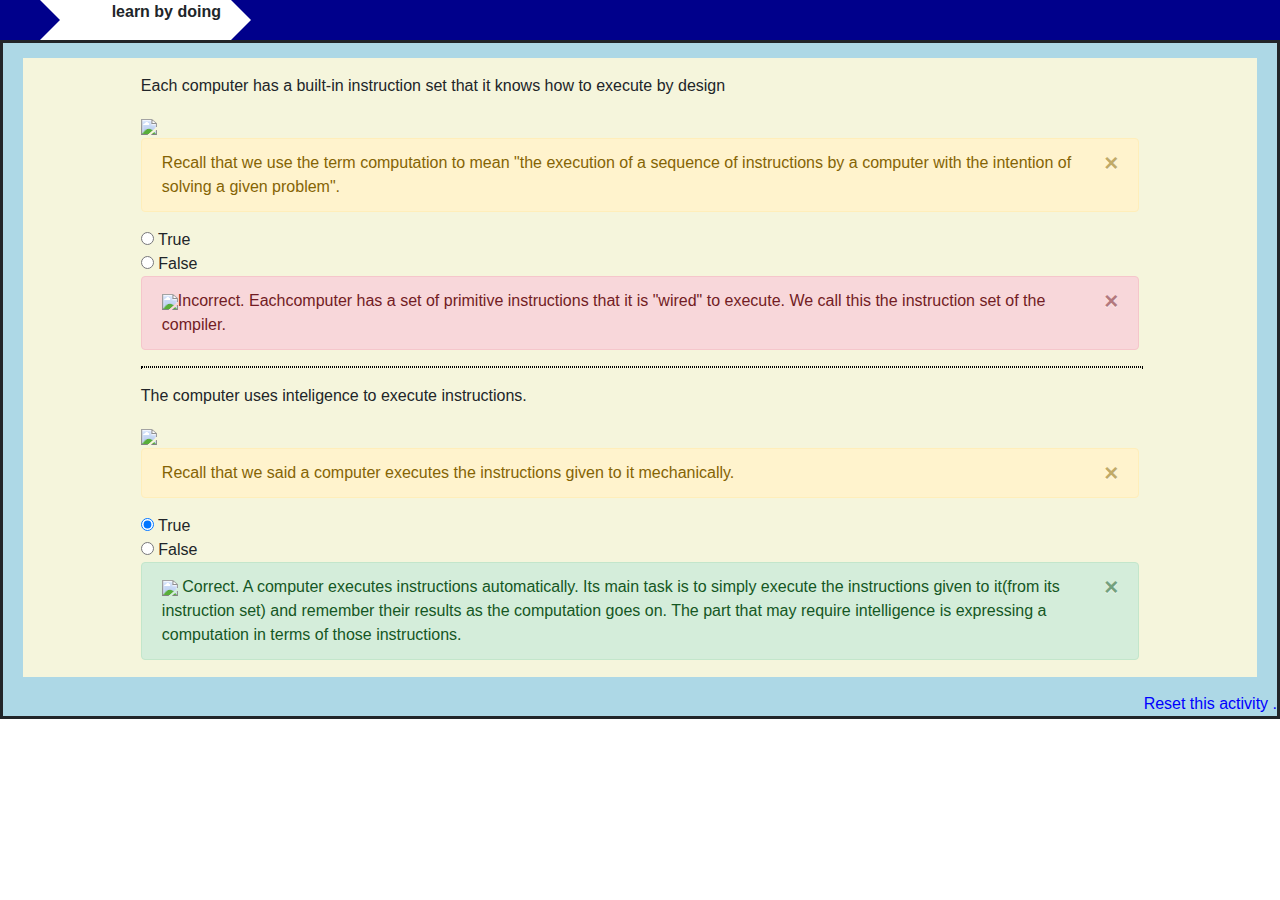
==== module3/assignment2/Quiz.html @ f8d338e0 "M3_Ass2" ====
<!DOCTYPE html>
<html>
<head>
	<title>Learn by Doing</title>
	<link rel="stylesheet" href="https://maxcdn.bootstrapcdn.com/bootstrap/4.1.3/css/bootstrap.min.css">
<style>
.dot{
	border:0.5px dotted black;
	width: 1000px;
}
#tt{
	background-color: LightBlue;
	border-style: solid;
  border-color: solid blue;
} 
.row{
  background-color: Beige;
  margin-top: 15px;
  margin-bottom: 15px;
  margin-right: 20px;
  margin-left: 20px;

}
  		.right {
			  width: 0;
			  height: 0;
			  border-top: 20px solid transparent;
			  border-bottom: 20px solid transparent;
			  border-left: 20px solid darkblue;

		}
		.left {
			  width: 0;
			  height: 0;
			  border-top: 20px solid transparent;
			  border-bottom: 20px solid transparent;
			  border-left: 20px solid white;
		}
#aa{
	background-color: DarkBlue;
}
#Five{
	 color: blue;
  
}
</style>
</head>
<body>

	<div class="Head" style="text-align: right;height:40px;display: flex ;">
		<div style="background-color: darkblue;width:50px">

		</div>
		<div class="right">
		</div>
		<div style="font-size: 16px;width: 200px;background-color: white;margin-right: 10px ">
			<p style="0 0 25px blue, 0 0 5px darkblue;"><strong>learn by doing</strong></p>
		</div>
		<div class="left" style="background-color: darkblue">
		</div>
		<div style="background-color: darkblue;width:100%">
		</div>
	</div>
	</div>
		<div id="tt">
	<div class="row">
  	<div class="col-sm-1">
  	</div>
    <div class="col-sm-10">
    	<div><p></p><p></p></div>
<p>Each computer has a built-in instruction set that it knows how to execute by design</p>
<div>
	<img src="file:///C:/Users/Zone/Desktop/Web_Programming/module3/assignment2/Hint.jpg" width="25px">
</div>
<div class="alert alert-warning alert-dismissible fade show">
    		<a href="#" class="close" data-dismiss="alert" aria-label="close">&times;</a>
			Recall that we use the term computation to mean "the execution of a sequence of instructions by a computer with the intention of solving a given problem".
		</div>
  <input type="radio" name="answer" value="true" checked> True<br>
  <input type="radio" name="answer" value="false"> False<br>
<div class="alert alert-danger alert-dismissible fade show">
			<a href="#" class="close" data-dismiss="alert" aria-label="close">&times;</a>
			<img src="https://cdn-images-1.medium.com/max/1200/1*OXOeT_8GiwyMVPeWRKf11w.png" width="20px">Incorrect. Eachcomputer has a set of primitive instructions that it is "wired" to execute. We call this the instruction set of the compiler.
		</div>
<hr class="dot"/>
<p>The computer uses inteligence to execute instructions.</p>
<div>
	<img src="file:///C:/Users/Zone/Desktop/Web_Programming/module3/assignment2/Hint.jpg" width="25px">
</div>
<div class="alert alert-warning alert-dismissible fade show">
			<a href="#" class="close" data-dismiss="alert" aria-label="close">&times;</a>
			Recall that we said a computer executes the instructions given to it mechanically.
		</div>
  <input type="radio" name="answer" value="true" checked> True<br>
  <input type="radio" name="answer" value="false"> False<br>
<div class="alert alert-success alert-dismissible fade show">
			<a href="#" class="close" data-dismiss="alert" aria-label="close">&times;</a>
			<img src="https://cdn2.iconfinder.com/data/icons/pointed-edge-web-navigation/130/tick-green-512.png" width="20px">
			Correct. A computer executes instructions automatically. Its main task is to simply execute the instructions given to it(from its instruction set) and remember their results as the computation goes on. The part that may require intelligence is expressing a computation in terms of those instructions.
		</div>
<div class="col-sm-1">
  	</div>
</div>
</div>
<div align="right" id="Five">Reset this activity .</div> 
</div>
</body>
</html>
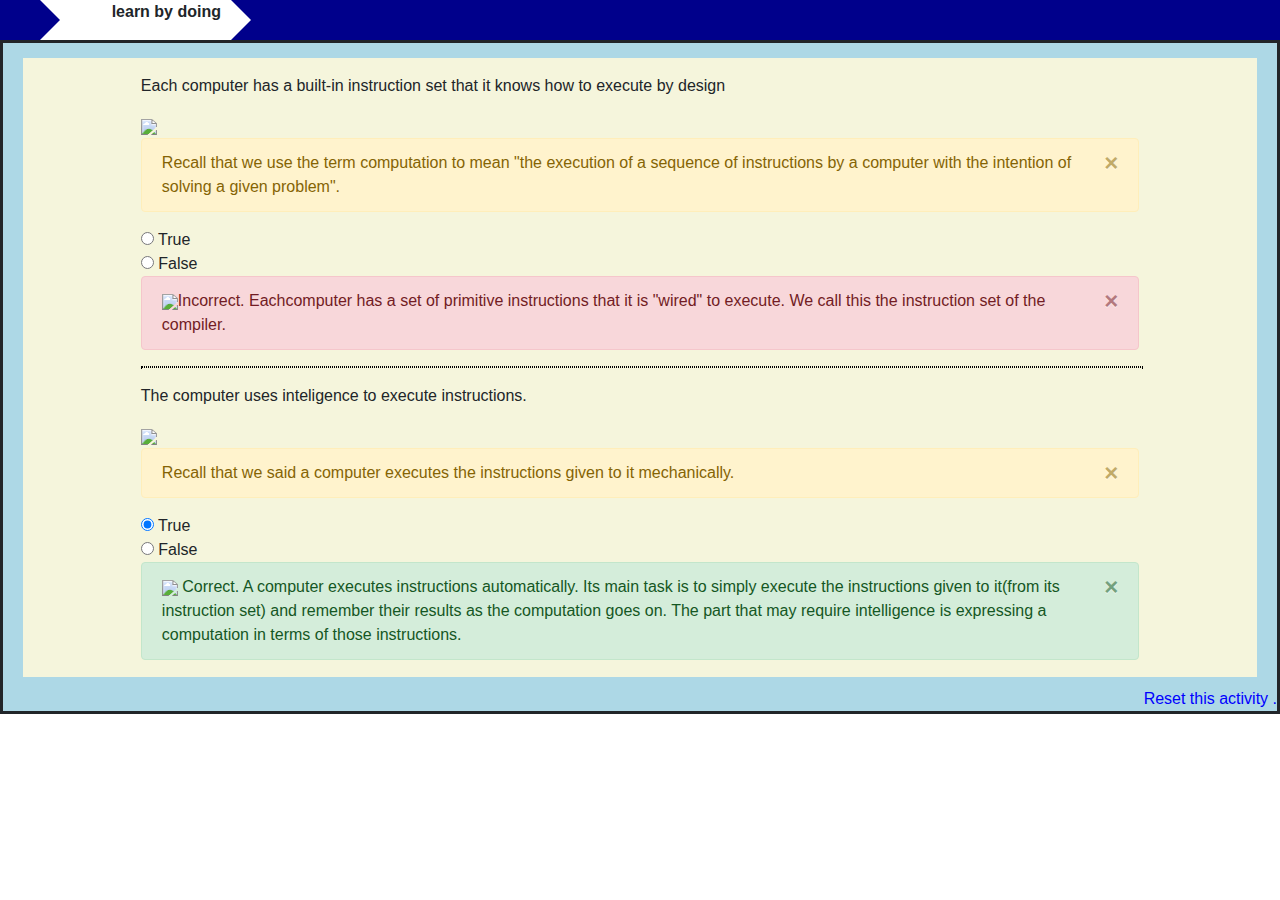
==== commit 95d7cd72: "M3_Assi2" ====
--- a/module3/assignment2/Quiz.html
+++ b/module3/assignment2/Quiz.html
@@ -16,7 +16,7 @@
 .row{
   background-color: Beige;
   margin-top: 15px;
-  margin-bottom: 15px;
+  margin-bottom: 10px;
   margin-right: 20px;
   margin-left: 20px;
 
